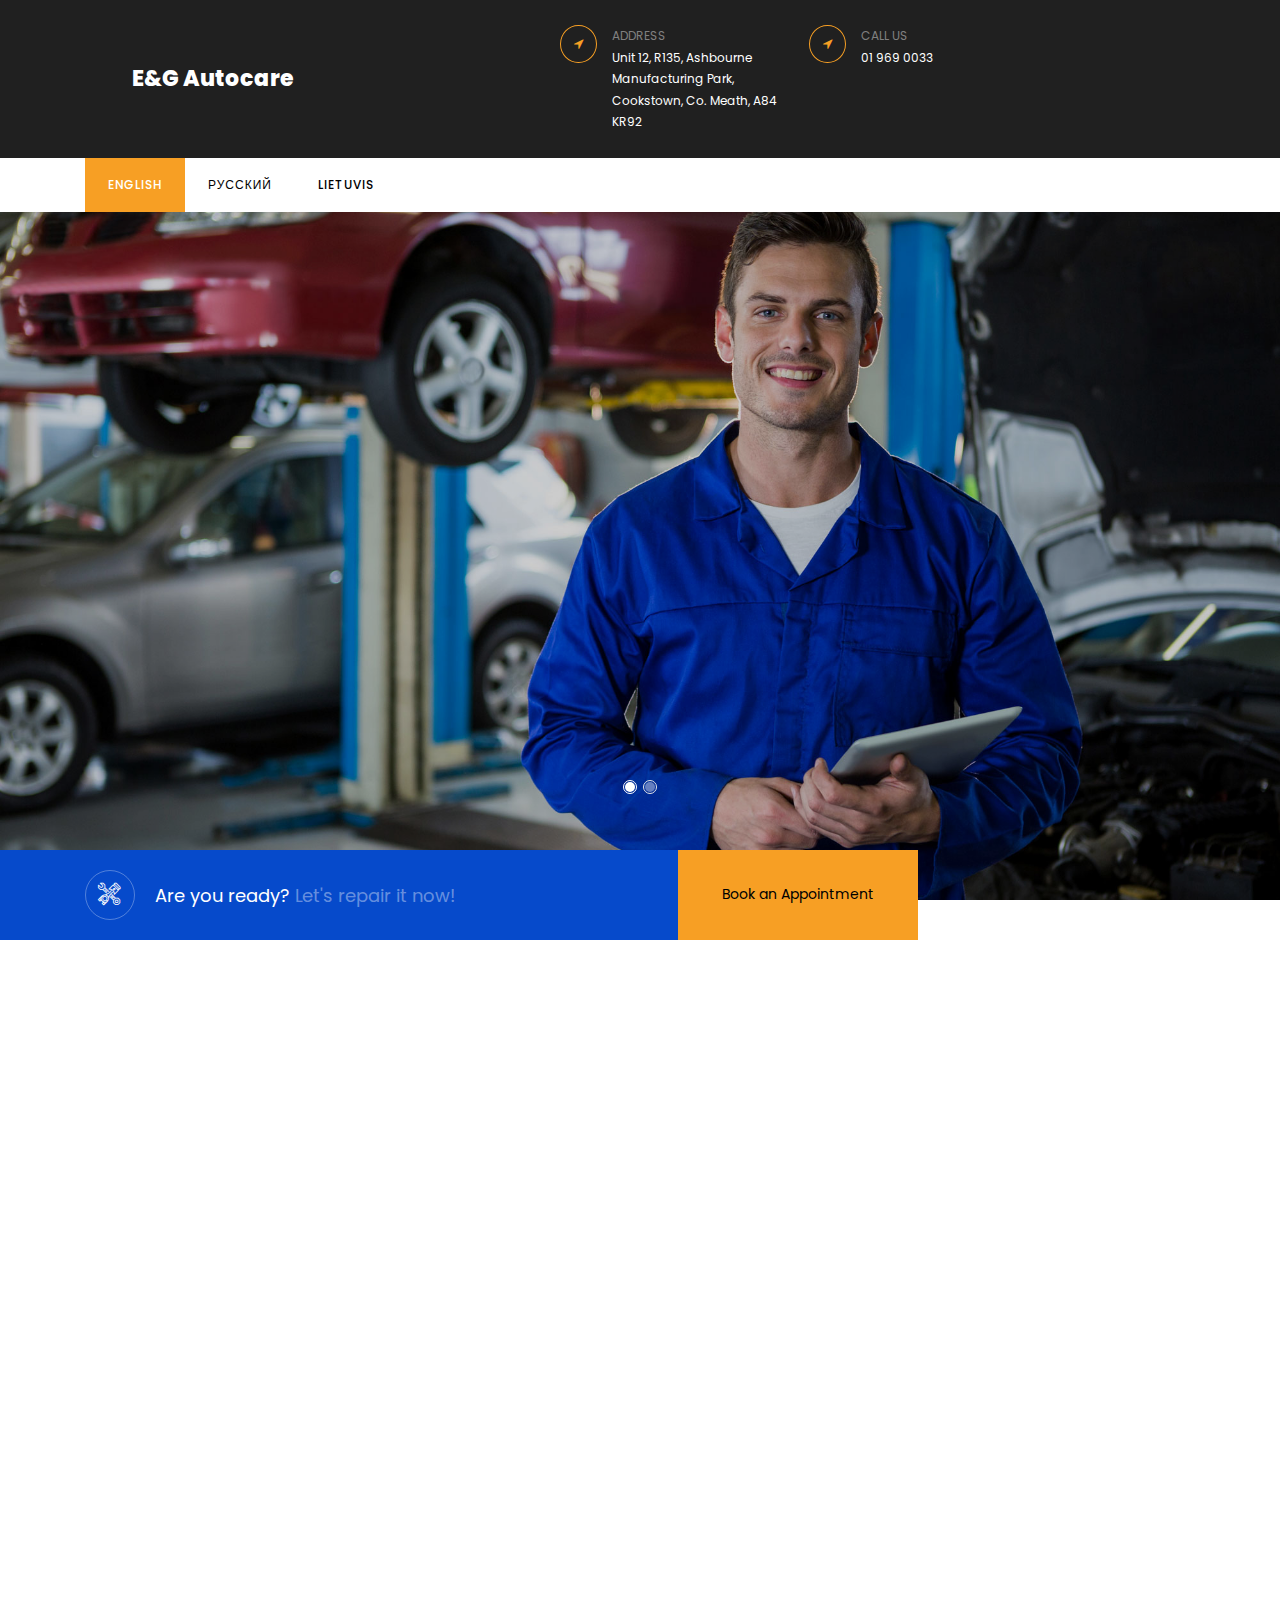
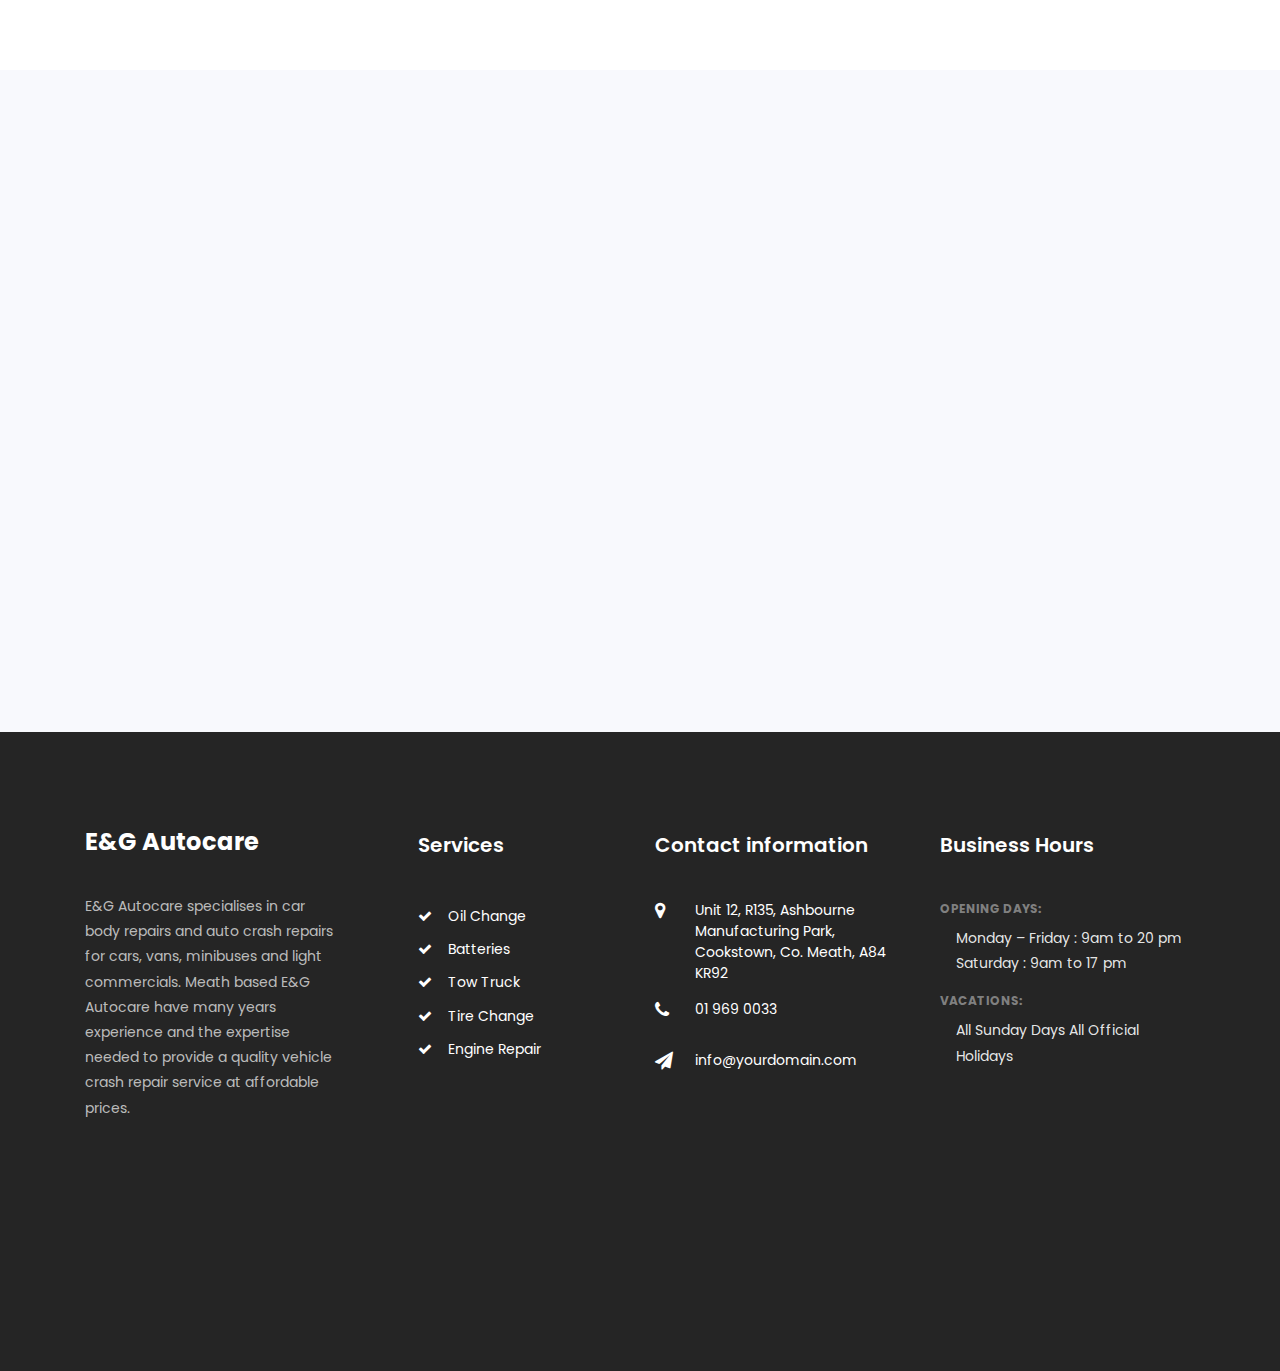
==== lt.html @ 40958129 "Add files via upload" ====
<!DOCTYPE html>
<html lang="en">
  <head>
    <title>E&G Autocare</title>
    <meta charset="utf-8">
    <meta name="viewport" content="width=device-width, initial-scale=1, shrink-to-fit=no">

    <link href="https://fonts.googleapis.com/css?family=Poppins:300,400,500,600,700,800,900&display=swap" rel="stylesheet">

    <link rel="stylesheet" href="https://stackpath.bootstrapcdn.com/font-awesome/4.7.0/css/font-awesome.min.css">

    <link rel="stylesheet" href="css/animate.css">

    <link rel="stylesheet" href="css/owl.carousel.min.css">
    <link rel="stylesheet" href="css/owl.theme.default.min.css">
    <link rel="stylesheet" href="css/magnific-popup.css">

    <link rel="stylesheet" href="css/bootstrap-datepicker.css">
    <link rel="stylesheet" href="css/jquery.timepicker.css">

    <link rel="stylesheet" href="css/flaticon.css">
    <link rel="stylesheet" href="css/style.css">
  </head>
  <body>
		<div class="wrap">
	    <div class="container">
				<div class="row justify-content-between">
					<div class="col-md-3 d-flex align-items-center">
						<a class="navbar-brand" href="index.html">E&G Autocare</a>
					</div>
					<div class="col-md-7">
						<div class="row">
							<div class="col">
								<div class="top-wrap d-flex">
									<div class="icon d-flex align-items-center justify-content-center"><span class="fa fa-location-arrow"></span></div>
									<div class="text"><span>Address</span><span><a href='https://goo.gl/maps/9Mrf3daFAaw9aWDd7' style="color: #ffffff;">Unit 12, R135, Ashbourne Manufacturing Park, Cookstown, Co. Meath, A84 KR92</a></span></div>
								</div>
							</div>
							<div class="col">
								<div class="top-wrap d-flex">
									<div class="icon d-flex align-items-center justify-content-center"><span class="fa fa-location-arrow"></span></div>
									<!-- <div class="text"><span>Call us</span><span>+353 868 786 309</span></div> -->
                  <div class="text"><span>Call us</span><span><a href="tel:+353019690033" style="color: #ffffff;">01 969 0033</a></span></div>
								</div>
							</div>
							<div class="col-md-3 d-flex justify-content-end align-items-center">
								<div class="social-media">
					    		<p class="mb-0 d-flex">
					    			<!-- <a href="#" class="d-flex align-items-center justify-content-center"><span class="fa fa-facebook"><i class="sr-only">Facebook</i></span></a>
					    			<a href="#" class="d-flex align-items-center justify-content-center"><span class="fa fa-twitter"><i class="sr-only">Twitter</i></span></a>
					    			<a href="#" class="d-flex align-items-center justify-content-center"><span class="fa fa-instagram"><i class="sr-only">Instagram</i></span></a>
					    			<a href="#" class="d-flex align-items-center justify-content-center"><span class="fa fa-dribbble"><i class="sr-only">Dribbble</i></span></a> -->
					    		</p>
				        </div>
							</div>
						</div>
					</div>
				</div>
			</div>
      <nav class="navbar navbar-expand-lg navbar-dark ftco_navbar bg-dark ftco-navbar-light" id="ftco-navbar">
      <div class="container">

        <button class="navbar-toggler" type="button" data-toggle="collapse" data-target="#ftco-nav" aria-controls="ftco-nav" aria-expanded="false" aria-label="Toggle navigation">
          <span class="fa fa-bars"></span> Language
        </button>
        <!-- <form action="#" class="searchform order-lg-last">
          <div class="form-group d-flex">
            <input type="text" class="form-control pl-3" placeholder="Search">
            <button type="submit" placeholder="" class="form-control search"><span class="fa fa-search"></span></button>
          </div>
        </form> -->
        <div class="collapse navbar-collapse" id="ftco-nav">
          <ul class="navbar-nav mr-auto">
            <li class="nav-item active"><a href="index.html" class="nav-link">English</a></li>
            <li class="nav-item"><a href="ru.html" class="nav-link">Русский</a></li>
            <li class="nav-item"><a href="lt.html" class="nav-link">Lietuvis</a></li>
<!--            <li class="nav-item"><a href="project.html" class="nav-link">Project</a></li>
            <li class="nav-item"><a href="blog.html" class="nav-link">Blog</a></li>
            <li class="nav-item"><a href="contact.html" class="nav-link">Contact</a></li> -->
          </ul>
        </div>
      </div>
    </nav>
		</div>

    <div class=main_content>
    <div class="hero-wrap">
	    <div class="home-slider owl-carousel">
	      <div class="slider-item" style="background-image:url(images/bg_1.jpg);">
	      	<div class="overlay"></div>
	        <div class="container">
	          <div class="row no-gutters slider-text align-items-center justify-content-start">
		          <div class="col-md-6 ftco-animate">
		          	<div class="text w-100">
		          		<h2>We are best car repair services</h2>
			            <h1 class="mb-4">Make your car last longer</h1>
			            <p><a href="tel:+353868786309" class="btn btn-primary">Book an appointment</a></p>
		            </div>
		          </div>
		        </div>
	        </div>
	      </div>

	      <div class="slider-item" style="background-image:url(images/bg_2.jpg);">
	      	<div class="overlay"></div>
	        <div class="container">
	          <div class="row no-gutters slider-text align-items-center justify-content-start">
		          <div class="col-md-6 ftco-animate">
		          	<div class="text w-100">
		          		<h2>We care about your car</h2>
			            <h1 class="mb-4">It's time to come to repair your car</h1>
			            <p><a href="tel:+353868786309" class="btn btn-primary">Book an appointment</a></p>
		            </div>
		          </div>
		        </div>
	        </div>
	      </div>
	    </div>
	  </div>

		<section class="intro">
			<div class="container intro-wrap">
				<div class="row no-gutters">
					<div class="col-md-12 col-lg-9 bg-intro d-sm-flex align-items-center align-items-stretch">
						<div class="intro-box d-flex align-items-center">
							<div class="icon d-flex align-items-center justify-content-center">
								<i class="flaticon-repair"></i>
							</div>
							<h2 class="mb-0">Are you ready? <span>Let's repair it now!</span></h2>
						</div>
						<a href="tel:+353868786309" class="bg-primary btn-custom d-flex align-items-center"><span>Book an Appointment</span></a>
					</div>
				</div>
			</div>
		</section>

    <section class="ftco-section">
    	<div class="container">
    		<div class="row justify-content-center pb-5 mb-3">
          <div class="col-md-7 heading-section text-center ftco-animate">
          	<!-- <span class="subheading">We offer Services</span> -->
            <h2>Our car services</h2>
          </div>
        </div>
    		<div class="row">
          <div class="col-md-4 services ftco-animate">
            <div class="d-block d-flex">
              <div class="icon d-flex justify-content-center align-items-center">
            		<span class="flaticon-car-service"></span>
              </div>
              <div class="media-body pl-3">
                <h3 class="heading">Oil change</h3>
                <p>Even the all-powerful Pointing has no control about the blind texts it is an almost unorthographic.</p>
                <p><a href="tel:+353868786309" class="btn-custom">Book now</a></p>
              </div>
            </div>
            <div class="d-block d-flex">
              <div class="icon d-flex justify-content-center align-items-center">
            		<span class="flaticon-tyre"></span>
              </div>
              <div class="media-body pl-3">
                <h3 class="heading">Tyre Change</h3>
                <p>E&G Autocare tyre services Ashbourne include, tyre fitting, new tyre sales, part worn tyres, replacing tyres, tyres for cars, tyres for vans and light commercial tyres.</p>
                <p><a href="tel:+353868786309" class="btn-custom">Book now</a></p>
              </div>
            </div>

          </div>
          <div class="col-md-4 services ftco-animate">
            <div class="d-block d-flex">
              <div class="icon d-flex justify-content-center align-items-center">
            		<span class="flaticon-battery"></span>
              </div>
              <div class="media-body pl-3">
                <h3 class="heading">Batteries</h3>
                <p>Even the all-powerful Pointing has no control about the blind texts it is an almost unorthographic.</p>
                <p><a href="tel:+353868786309" class="btn-custom">Book now</a></p>
              </div>
            </div>
            <div class="d-block d-flex">
              <div class="icon d-flex justify-content-center align-items-center">
            		<span class="flaticon-car-engine"></span>
              </div>
              <div class="media-body pl-3">
                <h3 class="heading">Engine & Body Repair</h3>
                <p>E&G Autocare have all the latest auto repair equipment needed for all types of major and minor car body and engine repairs, equipment includes dent pullers and car jigs.</p>
                <p><a href="tel:+353868786309" class="btn-custom">Book now</a></p>
              </div>
            </div>
          </div>

          <div class="col-md-4 services ftco-animate">
            <div class="d-block d-flex">
              <div class="icon d-flex justify-content-center align-items-center">
            		<span class="flaticon-tyre"></span>
              </div>
              <div class="media-body pl-3">
                <h3 class="heading">PRE NCT Test</h3>
                <p>Even the all-powerful Pointing has no control about the blind texts it is an almost unorthographic.</p>
                <p><a href="tel:+353868786309" class="btn-custom">Book now</a></p>
              </div>
            </div>
            <div class="d-block d-flex">
              <div class="icon d-flex justify-content-center align-items-center">
            		<span class="flaticon-repair"></span>
              </div>
              <div class="media-body pl-3">
                <h3 class="heading">Car Maintenance</h3>
                <p>Even the all-powerful Pointing has no control about the blind texts it is an almost unorthographic.</p>
                <p><a href="tel:+353868786309" class="btn-custom">Book now</a></p>
              </div>
            </div>
          </div>
        </div>
    	</div>
    </section>

    <!-- <section class="ftco-section ftco-no-pt ftco-no-pb bg-light">
    	<div class="container">
    		<div class="row d-flex no-gutters">
    			<div class="col-md-6 d-flex">
    				<div class="img img-video d-flex align-self-stretch align-items-center justify-content-center mb-4 mb-sm-0" style="background-image:url(images/about.jpg);">
    					<a href="https://vimeo.com/45830194" class="icon-video popup-vimeo d-flex justify-content-center align-items-center">
    						<span class="fa fa-play"></span>
    					</a>
    				</div>
    			</div>
    			<div class="col-md-6 pl-md-5">
    				<div class="row justify-content-start py-5">
		          <div class="col-md-12 heading-section ftco-animate">
		          	<span class="subheading">Welcome to Autorepair</span>
		            <h2 class="mb-4">We help more than 45 years serving customer car</h2>
		            <p>Far far away, behind the word mountains, far from the countries Vokalia and Consonantia, there live the blind texts. Separated they live in Bookmarksgrove right at the coast of the Semantics, a large language ocean. A small river named Duden flows by their place and supplies it with the necessary regelialia. It is a paradisematic country, in which roasted parts of sentences fly into your mouth.
                </p>
		            <div class="tabulation-2 mt-4">
									<ul class="nav nav-pills nav-fill d-md-flex d-block">
									  <li class="nav-item mb-md-0 mb-2">
									    <a class="nav-link active py-2" data-toggle="tab" href="#home1">Our Mission</a>
									  </li>
									  <li class="nav-item px-lg-2 mb-md-0 mb-2">
									    <a class="nav-link py-2" data-toggle="tab" href="#home2">Our Vision</a>
									  </li>
									  <li class="nav-item">
									    <a class="nav-link py-2 mb-md-0 mb-2" data-toggle="tab" href="#home3">Our Value</a>
									  </li>
									</ul>
									<div class="tab-content rounded mt-2">
									  <div class="tab-pane container p-0 active" id="home1">
									  	<p>Far far away, behind the word mountains, far from the countries Vokalia and Consonantia, there live the blind texts. Separated they live in Bookmarksgrove right at the coast of the Semantics, a large language ocean.</p>
									  </div>
									  <div class="tab-pane container p-0 fade" id="home2">
									  	<p>Far far away, behind the word mountains, far from the countries Vokalia and Consonantia, there live the blind texts. Separated they live in Bookmarksgrove right at the coast of the Semantics, a large language ocean.</p>
									  </div>
									  <div class="tab-pane container p-0 fade" id="home3">
									  	<p>Far far away, behind the word mountains, far from the countries Vokalia and Consonantia, there live the blind texts. Separated they live in Bookmarksgrove right at the coast of the Semantics, a large language ocean.</p>
									  </div>
									</div>
								</div>
		          </div>
		        </div>
	        </div>
        </div>
    	</div>
    </section> -->

    <!-- <section class="ftco-counter" id="section-counter">
    	<div class="container">
				<div class="row">
          <div class="col-md-6 col-lg-3 d-flex justify-content-center counter-wrap ftco-animate">
            <div class="block-18 text-center">
              <div class="text">
                <strong class="number" data-number="45">0</strong>
              </div>
              <div class="text">
              	<span>Years of Experienced</span>
              </div>
            </div>
          </div>
          <div class="col-md-6 col-lg-3 d-flex justify-content-center counter-wrap ftco-animate">
            <div class="block-18 text-center">
              <div class="text">
                <strong class="number" data-number="8500">0</strong>
              </div>
              <div class="text">
              	<span>Project completed</span>
              </div>
            </div>
          </div>
          <div class="col-md-6 col-lg-3 d-flex justify-content-center counter-wrap ftco-animate">
            <div class="block-18 text-center">
              <div class="text">
                <strong class="number" data-number="2342">0</strong>
              </div>
              <div class="text">
              	<span>Happy Customers</span>
              </div>
            </div>
          </div>
          <div class="col-md-6 col-lg-3 d-flex justify-content-center counter-wrap ftco-animate">
            <div class="block-18 text-center">
              <div class="text">
                <strong class="number" data-number="30">0</strong>
              </div>
              <div class="text">
              	<span>Award Winning</span>
              </div>
            </div>
          </div>
        </div>
    	</div>
    </section> -->

		<!-- <section class="ftco-appointment ftco-section ftco-no-pt ftco-no-pb img" style="background-image: url(images/bg_3.jpg);">
			<div class="overlay"></div>
    	<div class="container">
    		<div class="row d-md-flex justify-content-end">
    			<div class="col-md-12 col-lg-6 half p-3 py-5 pl-lg-5 ftco-animate heading-section heading-section-white">
    				<span class="subheading">Booking an Appointment</span>
    				<h2 class="mb-4">Free Consultation</h2>
    				<form action="#" class="appointment">
    					<div class="row">
    						<div class="col-md-12">
									<div class="form-group">
			    					<div class="form-field">
	          					<div class="select-wrap">
	                      <div class="icon"><span class="fa fa-chevron-down"></span></div>
	                      <select name="" id="" class="form-control">
	                      	<option value="">Select services</option>
	                        <option value="">Change Oil</option>
	                        <option value="">Engine Repair</option>
	                        <option value="">Battery Replace</option>
	                        <option value="">Change Tire</option>
	                        <option value="">Tow Truck</option>
	                      </select>
	                    </div>
			              </div>
			    				</div>
								</div>
								<div class="col-md-6">
									<div class="form-group">
			              <input type="text" class="form-control" placeholder="Your Name">
			            </div>
								</div>
								<div class="col-md-6">
									<div class="form-group">
			              <input type="text" class="form-control" placeholder="Vehicle number">
			            </div>
								</div>
								<div class="col-md-6">
									<div class="form-group">
			    					<div class="input-wrap">
			            		<div class="icon"><span class="fa fa-calendar"></span></div>
			            		<input type="text" class="form-control appointment_date" placeholder="Date">
		            		</div>
			    				</div>
								</div>
								<div class="col-md-6">
									<div class="form-group">
			    					<div class="input-wrap">
			            		<div class="icon"><span class="fa fa-clock-o"></span></div>
			            		<input type="text" class="form-control appointment_time" placeholder="Time">
		            		</div>
			    				</div>
								</div>
								<div class="col-md-12">
									<div class="form-group">
			              <textarea name="" id="" cols="30" rows="7" class="form-control" placeholder="Message"></textarea>
			            </div>
								</div>
								<div class="col-md-12">
									<div class="form-group">
			              <input type="submit" value="Send message" class="btn btn-dark py-3 px-4">
			            </div>
								</div>
    					</div>
	          </form>
    			</div>
    		</div>
    	</div>
    </section> -->

    <!-- <section class="ftco-section testimony-section bg-light">
      <div class="container">
        <div class="row justify-content-center pb-5 mb-3">
          <div class="col-md-7 heading-section heading-section-white text-center ftco-animate">
          	<span class="subheading">Testimonies</span>
            <h2>Happy Clients &amp; Feedbacks</h2>
          </div>
        </div>
        <div class="row ftco-animate">
          <div class="col-md-12">
            <div class="carousel-testimony owl-carousel ftco-owl">
              <div class="item">
                <div class="testimony-wrap py-4">
                	<div class="icon d-flex align-items-center justify-content-center"><span class="fa fa-quote-left"></span></div>
                  <div class="text">
                    <p class="mb-4">Far far away, behind the word mountains, far from the countries Vokalia and Consonantia, there live the blind texts.</p>
                    <div class="d-flex align-items-center">
                    	<div class="user-img" style="background-image: url(images/person_1.jpg)"></div>
                    	<div class="pl-3">
		                    <p class="name">Roger Scott</p>
		                    <span class="position">Marketing Manager</span>
		                  </div>
	                  </div>
                  </div>
                </div>
              </div>
              <div class="item">
                <div class="testimony-wrap py-4">
                	<div class="icon d-flex align-items-center justify-content-center"><span class="fa fa-quote-left"></span></div>
                  <div class="text">
                    <p class="mb-4">Far far away, behind the word mountains, far from the countries Vokalia and Consonantia, there live the blind texts.</p>
                    <div class="d-flex align-items-center">
                    	<div class="user-img" style="background-image: url(images/person_2.jpg)"></div>
                    	<div class="pl-3">
		                    <p class="name">Roger Scott</p>
		                    <span class="position">Marketing Manager</span>
		                  </div>
	                  </div>
                  </div>
                </div>
              </div>
              <div class="item">
                <div class="testimony-wrap py-4">
                	<div class="icon d-flex align-items-center justify-content-center"><span class="fa fa-quote-left"></span></div>
                  <div class="text">
                    <p class="mb-4">Far far away, behind the word mountains, far from the countries Vokalia and Consonantia, there live the blind texts.</p>
                    <div class="d-flex align-items-center">
                    	<div class="user-img" style="background-image: url(images/person_3.jpg)"></div>
                    	<div class="pl-3">
		                    <p class="name">Roger Scott</p>
		                    <span class="position">Marketing Manager</span>
		                  </div>
	                  </div>
                  </div>
                </div>
              </div>
              <div class="item">
                <div class="testimony-wrap py-4">
                	<div class="icon d-flex align-items-center justify-content-center"><span class="fa fa-quote-left"></span></div>
                  <div class="text">
                    <p class="mb-4">Far far away, behind the word mountains, far from the countries Vokalia and Consonantia, there live the blind texts.</p>
                    <div class="d-flex align-items-center">
                    	<div class="user-img" style="background-image: url(images/person_1.jpg)"></div>
                    	<div class="pl-3">
		                    <p class="name">Roger Scott</p>
		                    <span class="position">Marketing Manager</span>
		                  </div>
	                  </div>
                  </div>
                </div>
              </div>
              <div class="item">
                <div class="testimony-wrap py-4">
                	<div class="icon d-flex align-items-center justify-content-center"><span class="fa fa-quote-left"></span></div>
                  <div class="text">
                    <p class="mb-4">Far far away, behind the word mountains, far from the countries Vokalia and Consonantia, there live the blind texts.</p>
                    <div class="d-flex align-items-center">
                    	<div class="user-img" style="background-image: url(images/person_2.jpg)"></div>
                    	<div class="pl-3">
		                    <p class="name">Roger Scott</p>
		                    <span class="position">Marketing Manager</span>
		                  </div>
	                  </div>
                  </div>
                </div>
              </div>
            </div>
          </div>
        </div>
      </div>
    </section> -->

		<!-- <section class="ftco-section">
      <div class="container">
        <div class="row justify-content-center pb-5 mb-3">
          <div class="col-md-7 heading-section text-center ftco-animate">
          	<span class="subheading">News &amp; Blog</span>
            <h2>Latest news from our blog</h2>
          </div>
        </div>
        <div class="row d-flex">
          <div class="col-md-4 d-flex ftco-animate">
            <div class="blog-entry align-self-stretch">
              <a href="blog-single.html" class="block-20 rounded" style="background-image: url('images/image_1.jpg');">
              </a>
              <div class="text mt-3">
              	<div class="posted mb-3 d-flex">
              		<div class="img author" style="background-image: url(images/person_2.jpg);"></div>
              		<div class="desc pl-3">
              			<span>Posted by John doe</span>
              			<span>24 February 2020</span>
              		</div>
              	</div>
                <h3 class="heading"><a href="#">Best wheel alignment &amp; air conditioning</a></h3>
              </div>
            </div>
          </div>
          <div class="col-md-4 d-flex ftco-animate">
            <div class="blog-entry align-self-stretch">
              <a href="blog-single.html" class="block-20 rounded" style="background-image: url('images/image_2.jpg');">
              </a>
              <div class="text mt-3">
              	<div class="posted mb-3 d-flex">
              		<div class="img author" style="background-image: url(images/person_3.jpg);"></div>
              		<div class="desc pl-3">
              			<span>Posted by John doe</span>
              			<span>24 February 2020</span>
              		</div>
              	</div>
                <h3 class="heading"><a href="#">Best wheel alignment &amp; air conditioning</a></h3>
              </div>
            </div>
          </div>
          <div class="col-md-4 d-flex ftco-animate">
            <div class="blog-entry align-self-stretch">
              <a href="blog-single.html" class="block-20 rounded" style="background-image: url('images/image_3.jpg');">
              </a>
              <div class="text mt-3">
              	<div class="posted mb-3 d-flex">
              		<div class="img author" style="background-image: url(images/person_1.jpg);"></div>
              		<div class="desc pl-3">
              			<span>Posted by John doe</span>
              			<span>24 February 2020</span>
              		</div>
              	</div>
                <h3 class="heading"><a href="#">Best wheel alignment &amp; air conditioning</a></h3>
              </div>
            </div>
          </div>
        </div>
      </div>
    </section> -->

    <section class="ftco-section bg-light">
    	<div class="container">
    		<div class="row justify-content-center pb-5 mb-3">
          <div class="col-md-7 heading-section text-center ftco-animate">
          	<!-- <span class="subheading">Price &amp; Plans</span> -->
            <h2>Pricing</h2>
          </div>
        </div>
    		<div class="row">
    			<div class="col-md-6 col-lg-3 ftco-animate">
	          <div class="block-7">
	            <div class="text-center">
            	<span class="excerpt d-block">First PMS</span>
	            <span class="price"><sup>€</sup> <span class="number">78.98</span></span>

	            <div class="pricing-text">
	              <p>A small river named Duden flows by their place and supplies it with the necessary regelialia.</p>
	            </div>

	            <a href="tel:+353868786309" class="btn btn-secondary d-block px-2 py-3">Book now</a>
	            </div>
	          </div>
	        </div>
	        <div class="col-md-6 col-lg-3 ftco-animate">
	          <div class="block-7">
	            <div class="text-center">
            	<span class="excerpt d-block">Engine Diagnostics</span>
	            <span class="price"><sup>€</sup> <span class="number">83.75</span></span>

	            <div class="pricing-text">
	              <p>A small river named Duden flows by their place and supplies it with the necessary regelialia.</p>
	            </div>

	            <a href="tel:+353868786309" class="btn btn-secondary d-block px-2 py-3">Book now</a>
	            </div>
	          </div>
	        </div>
	        <div class="col-md-6 col-lg-3 ftco-animate">
	          <div class="block-7">
	            <div class="text-center">
            	<span class="excerpt d-block">Tow Truck</span>
	            <span class="price"><sup>€</sup> <span class="number">85.00</span></span>

	            <div class="pricing-text">
	              <p>A small river named Duden flows by their place and supplies it with the necessary regelialia.</p>
	            </div>

	            <a href="tel:+353868786309" class="btn btn-secondary d-block px-2 py-3">Book now</a>
	            </div>
	          </div>
	        </div>
	        <div class="col-md-6 col-lg-3 ftco-animate">
	          <div class="block-7">
	            <div class="text-center">
            	<span class="excerpt d-block">Car Wash</span>
	            <span class="price"><sup>€</sup> <span class="number">30.50</span></span>

	            <div class="pricing-text">
	              <p>A small river named Duden flows by their place and supplies it with the necessary regelialia.</p>
	            </div>

	            <a href="tel:+353868786309" class="btn btn-secondary d-block px-2 py-3">Book now</a>
	            </div>
	          </div>
	        </div>
	      </div>
    	</div>
    </section>
  </div>
   <!--  <section class="ftco-section ftco-no-pb">
			<div class="container">
				<div class="row justify-content-center pb-5 mb-3">
          <div class="col-md-7 heading-section text-center ftco-animate">
          	<span class="subheading">Projects</span>
            <h2>Done Projects</h2>
          </div>
        </div>
			</div>
			<div class="container-fluid px-md-0">
				<div class="row no-gutters">
          <div class="col-md-3 ftco-animate">
            <div class="work img d-flex align-items-end" style="background-image: url(images/work-1.jpg);">
            	<a href="images/work-1.jpg" class="icon image-popup d-flex justify-content-center align-items-center">
	    					<span class="fa fa-expand"></span>
	    				</a>
            	<div class="desc w-100 px-4">
	              <div class="text w-100 mb-3">
	              	<span>Engine</span>
	              	<h2><a href="work-single.html">Engine Testing Complated</a></h2>
	              </div>
              </div>
            </div>
          </div>
          <div class="col-md-3 ftco-animate">
            <div class="work img d-flex align-items-end" style="background-image: url(images/work-2.jpg);">
            	<a href="images/work-2.jpg" class="icon image-popup d-flex justify-content-center align-items-center">
	    					<span class="fa fa-expand"></span>
	    				</a>
            	<div class="desc w-100 px-4">
	              <div class="text w-100 mb-3">
	              	<span>Oil Change</span>
	              	<h2><a href="work-single.html">Change Oil Completed</a></h2>
	              </div>
              </div>
            </div>
          </div>
          <div class="col-md-3 ftco-animate">
            <div class="work img d-flex align-items-end" style="background-image: url(images/work-3.jpg);">
            	<a href="images/work-3.jpg" class="icon image-popup d-flex justify-content-center align-items-center">
	    					<span class="fa fa-expand"></span>
	    				</a>
            	<div class="desc w-100 px-4">
	              <div class="text w-100 mb-3">
	              	<span>Engine</span>
	              	<h2><a href="work-single.html">Engine Diagnostics</a></h2>
	              </div>
              </div>
            </div>
          </div>

          <div class="col-md-3 ftco-animate">
            <div class="work img d-flex align-items-end" style="background-image: url(images/work-4.jpg);">
            	<a href="images/work-4.jpg" class="icon image-popup d-flex justify-content-center align-items-center">
	    					<span class="fa fa-expand"></span>
	    				</a>
            	<div class="desc w-100 px-4">
	              <div class="text w-100 mb-3">
	              	<span>Tire</span>
	              	<h2><a href="work-single.html">Tire Change</a></h2>
	              </div>
              </div>
            </div>
          </div>
        </div>
			</div>
		</section> -->

    <footer class="footer ftco-section">
      <div class="container">
        <div class="row mb-5">
          <div class="col-md-6 col-lg">
            <div class="ftco-footer-widget mb-4">
              <h2 class="logo"><a href="#">E&G Autocare</a></h2>
              <p>E&G Autocare specialises in car body repairs and auto crash repairs for cars, vans, minibuses and light commercials.
                  Meath based E&G Autocare have many years experience and the expertise needed to provide a quality vehicle crash repair service at affordable prices.</p>
              <ul class="ftco-footer-social list-unstyled float-md-left float-lft mt-4">
                <li class="ftco-animate"><a href="#"><span class="fa fa-twitter"></span></a></li>
                <li class="ftco-animate"><a href="#"><span class="fa fa-facebook"></span></a></li>
                <li class="ftco-animate"><a href="#"><span class="fa fa-instagram"></span></a></li>
              </ul>
            </div>
          </div>
          <div class="col-md-6 col-lg">
            <div class="ftco-footer-widget mb-4 ml-md-5">
              <h2 class="ftco-heading-2">Services</h2>
              <ul class="list-unstyled">
                <li><a href="#" class="py-1 d-block"><span class="fa fa-check mr-3"></span>Oil Change</a></li>
                <li><a href="#" class="py-1 d-block"><span class="fa fa-check mr-3"></span>Batteries</a></li>
                <li><a href="#" class="py-1 d-block"><span class="fa fa-check mr-3"></span>Tow Truck</a></li>
                <li><a href="#" class="py-1 d-block"><span class="fa fa-check mr-3"></span>Tire Change</a></li>
                <li><a href="#" class="py-1 d-block"><span class="fa fa-check mr-3"></span>Engine Repair</a></li>
              </ul>
            </div>
          </div>
          <div class="col-md-6 col-lg">
            <div class="ftco-footer-widget mb-4">
            	<h2 class="ftco-heading-2">Contact information</h2>
            	<div class="block-23 mb-3">
	              <ul>
	                <li><span class="icon fa fa-map-marker"></span><span class="text"><a href='https://goo.gl/maps/9Mrf3daFAaw9aWDd7'>Unit 12, R135, Ashbourne Manufacturing Park, Cookstown, Co. Meath, A84 KR92</a></span></li>
	                <li><a href="tel:+353019690033"><span class="icon fa fa-phone"></span><span class="text">01 969 0033</span></a></li>
	                <li><a href="#"><span class="icon fa fa-paper-plane"></span><span class="text">info@yourdomain.com</span></a></li>
	              </ul>
	            </div>
            </div>
          </div>
          <div class="col-md-6 col-lg">
             <div class="ftco-footer-widget mb-4">
              <h2 class="ftco-heading-2">Business Hours</h2>
              <div class="opening-hours">
              	<h4>Opening Days:</h4>
              	<p class="pl-3">
              		<span>Monday – Friday : 9am to 20 pm</span>
              		<span>Saturday : 9am to 17 pm</span>
              	</p>
              	<h4>Vacations:</h4>
              	<p class="pl-3">
              		<span>All Sunday Days</span>
              		<span>All Official Holidays</span>
              	</p>
              </div>
            </div>
          </div>
        </div>
        <!-- <div class="row">
          <div class="col-md-12 text-center">

            <p>
  Copyright &copy;<script>document.write(new Date().getFullYear());</script> All rights reserved | This template is made with <i class="fa fa-heart" aria-hidden="true"></i> by <a href="https://colorlib.com" target="_blank">Colorlib</a></p>
          </div>
        </div> -->
      </div>
    </footer>



  <!-- loader -->
  <div id="ftco-loader" class="show fullscreen"><svg class="circular" width="48px" height="48px"><circle class="path-bg" cx="24" cy="24" r="22" fill="none" stroke-width="4" stroke="#eeeeee"/><circle class="path" cx="24" cy="24" r="22" fill="none" stroke-width="4" stroke-miterlimit="10" stroke="#F96D00"/></svg></div>


  <script src="js/jquery.min.js"></script>
  <script src="js/jquery-migrate-3.0.1.min.js"></script>
  <script src="js/popper.min.js"></script>
  <script src="js/bootstrap.min.js"></script>
  <script src="js/jquery.easing.1.3.js"></script>
  <script src="js/jquery.waypoints.min.js"></script>
  <script src="js/jquery.stellar.min.js"></script>
  <script src="js/jquery.animateNumber.min.js"></script>
  <script src="js/bootstrap-datepicker.js"></script>
  <script src="js/jquery.timepicker.min.js"></script>
  <script src="js/owl.carousel.min.js"></script>
  <script src="js/jquery.magnific-popup.min.js"></script>
  <script src="js/scrollax.min.js"></script>
  <!-- <script src="https://maps.googleapis.com/maps/api/js?key=AIzaSyBVWaKrjvy3MaE7SQ74_uJiULgl1JY0H2s&sensor=false"></script>
  <script src="js/google-map.js"></script> -->
  <script src="js/main.js"></script>

  </body>
</html>
---- css/flaticon.css ----
/*
  	Flaticon icon font: Flaticon
  	Creation date: 22/02/2020 23:01
  	*/


@font-face {
  font-family: "Flaticon";
  src: url("../fonts/flaticon/font/Flaticon.eot");
  src: url("../fonts/flaticon/font/Flaticon.eot?#iefix") format("embedded-opentype"),
       url("../fonts/flaticon/font/Flaticon.woff") format("woff"),
       url("../fonts/flaticon/font/Flaticon.ttf") format("truetype"),
       url("../fonts/flaticon/font/Flaticon.svg#Flaticon") format("svg");
  font-weight: normal;
  font-style: normal;
}

@media screen and (-webkit-min-device-pixel-ratio:0) {
  @font-face {
    font-family: "Flaticon";
    src: url("../fonts/flaticon/font/Flaticon.svg#Flaticon") format("svg");
  }
}

[class^="flaticon-"]:before, [class*=" flaticon-"]:before,
[class^="flaticon-"]:after, [class*=" flaticon-"]:after {   
  font-family: Flaticon;
  font-style: normal;
  font-weight: normal;
  font-variant: normal;
  text-transform: none;
  line-height: 1;

  /* Better Font Rendering =========== */
  -webkit-font-smoothing: antialiased;
  -moz-osx-font-smoothing: grayscale;
}

.flaticon-car-service:before { content: "\f100"; }
.flaticon-battery:before { content: "\f101"; }
.flaticon-tyre:before { content: "\f102"; }
.flaticon-tow-truck:before { content: "\f103"; }
.flaticon-car-engine:before { content: "\f104"; }
.flaticon-repair:before { content: "\f105"; }
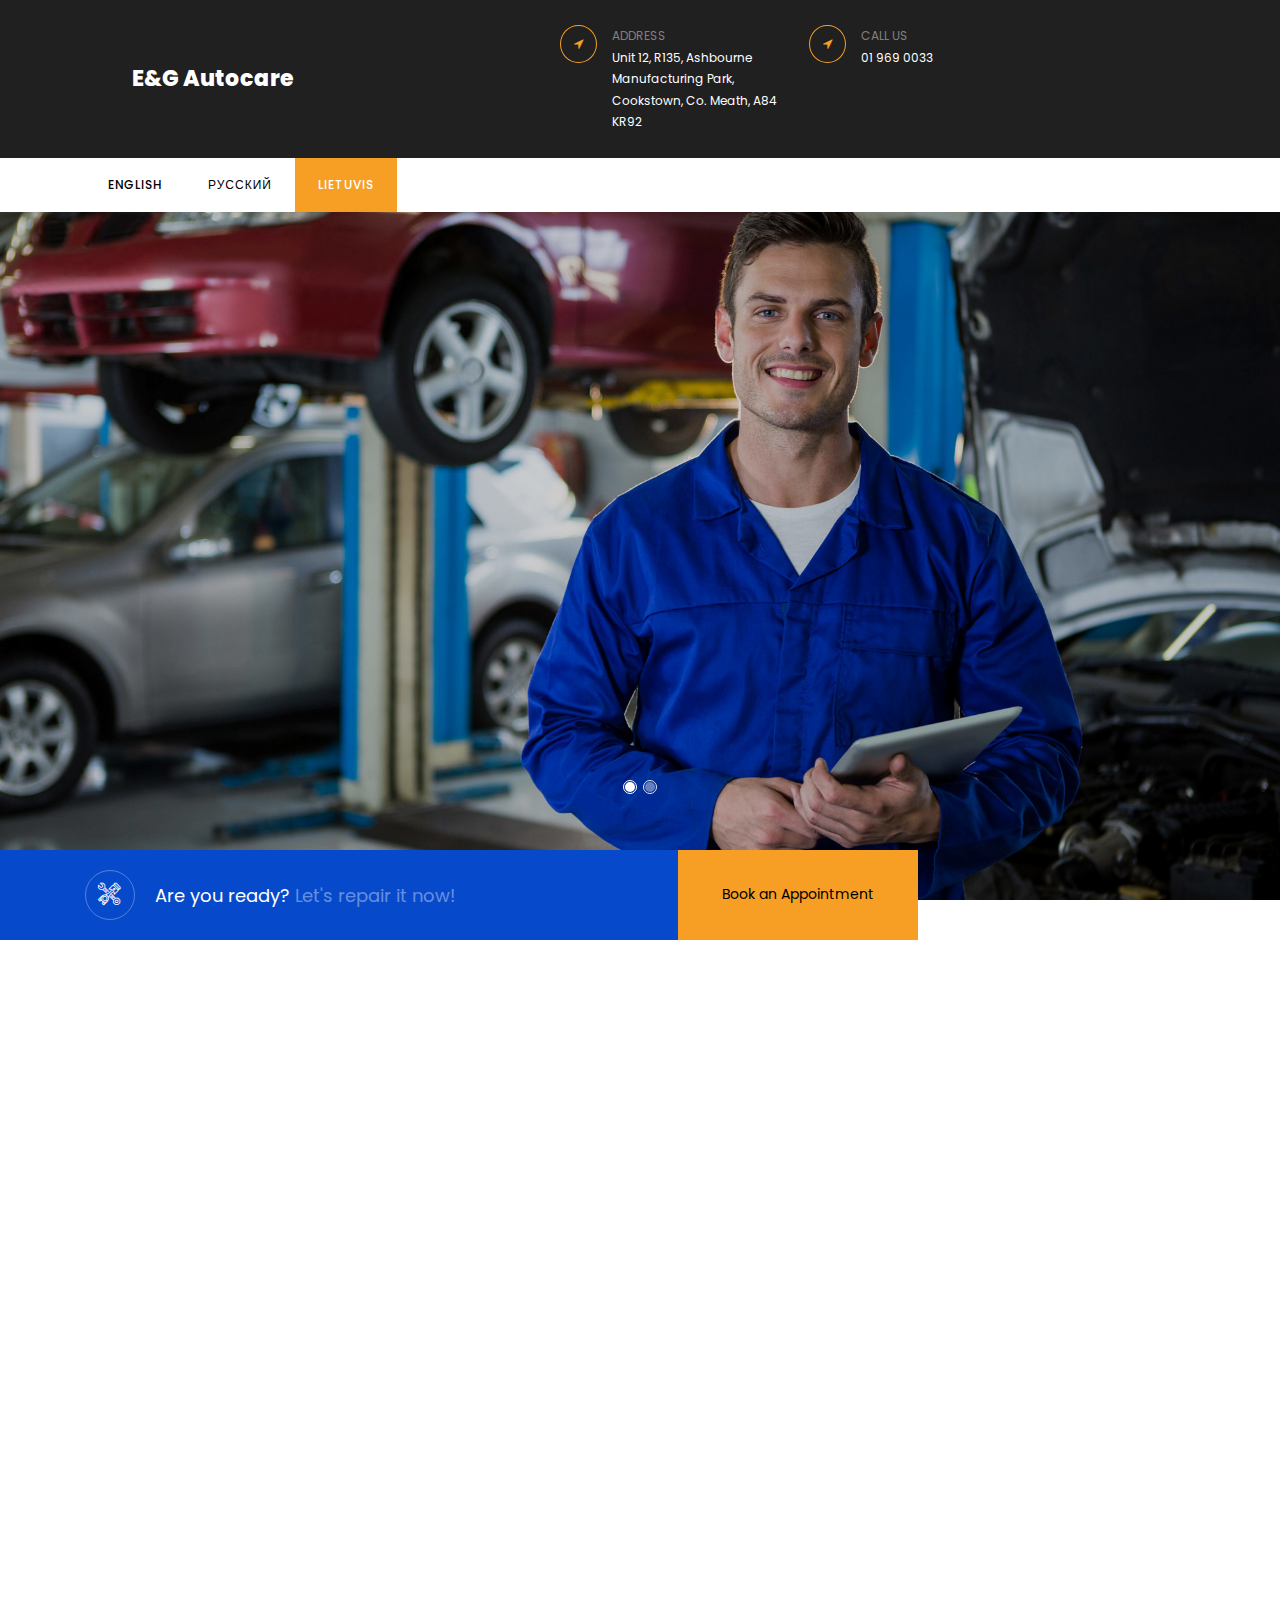
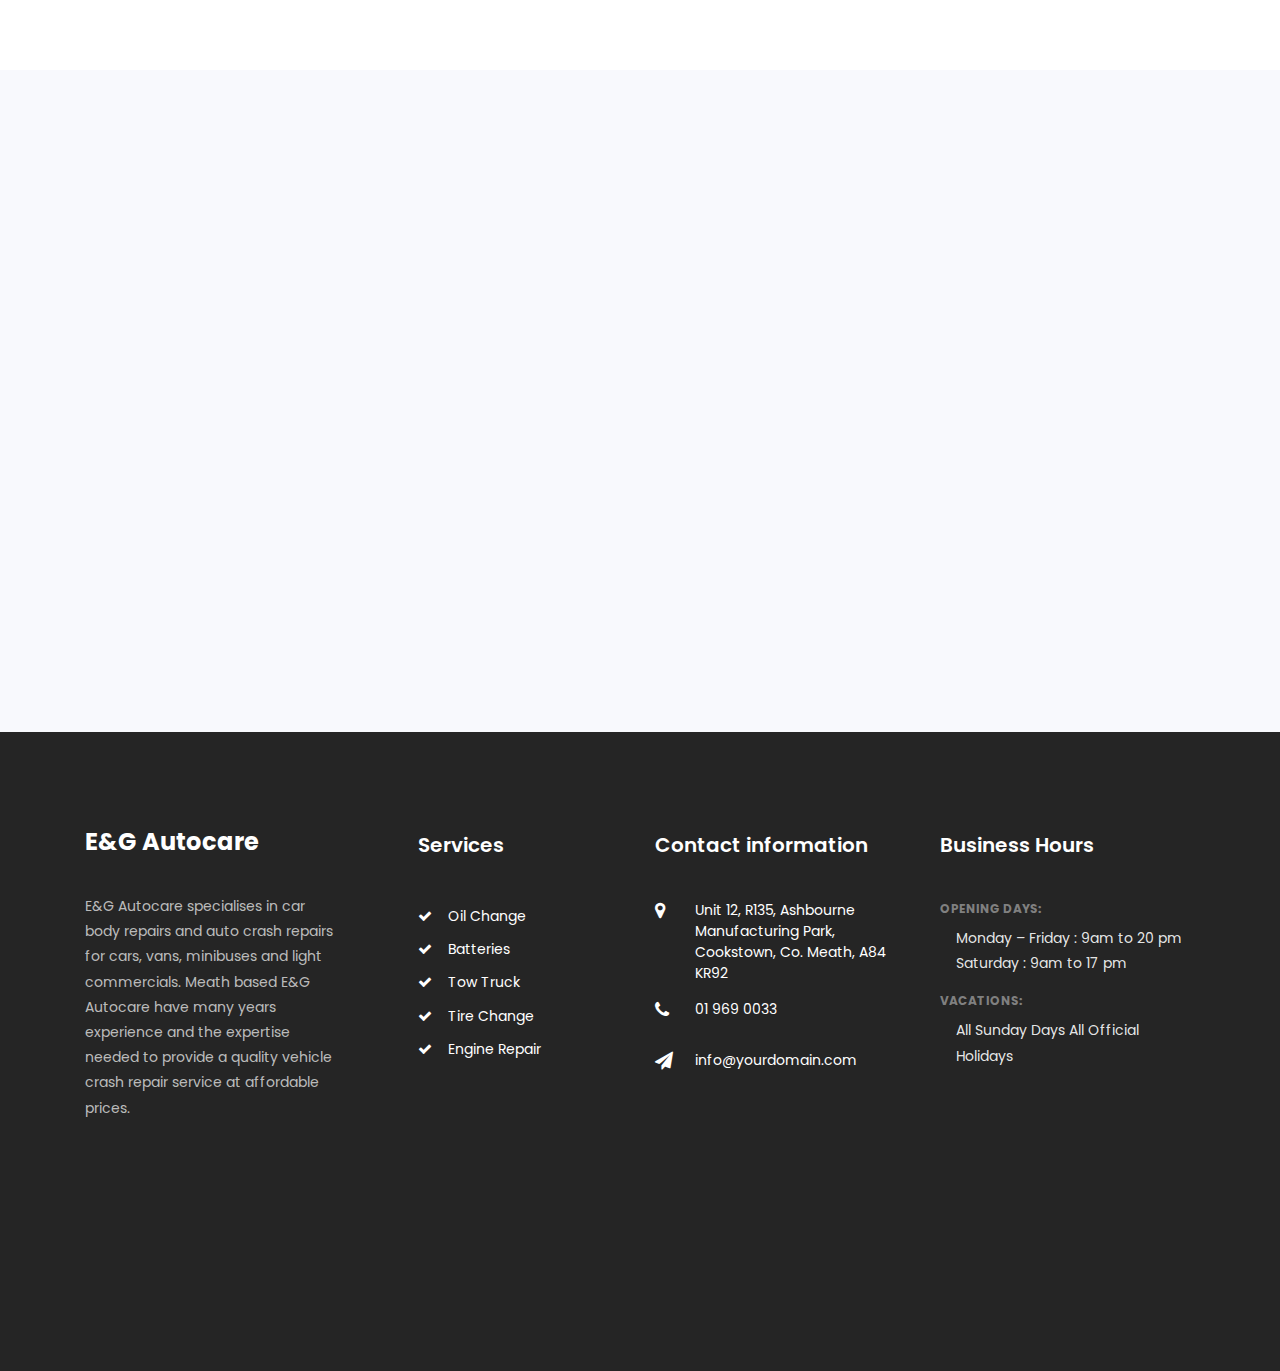
==== commit 29ab94ce: "Add files via upload" ====
--- a/lt.html
+++ b/lt.html
@@ -71,9 +71,9 @@
         </form> -->
         <div class="collapse navbar-collapse" id="ftco-nav">
           <ul class="navbar-nav mr-auto">
-            <li class="nav-item active"><a href="index.html" class="nav-link">English</a></li>
+            <li class="nav-item"><a href="index.html" class="nav-link">English</a></li>
             <li class="nav-item"><a href="ru.html" class="nav-link">Русский</a></li>
-            <li class="nav-item"><a href="lt.html" class="nav-link">Lietuvis</a></li>
+            <li class="nav-item active"><a href="lt.html" class="nav-link">Lietuvis</a></li>
 <!--            <li class="nav-item"><a href="project.html" class="nav-link">Project</a></li>
             <li class="nav-item"><a href="blog.html" class="nav-link">Blog</a></li>
             <li class="nav-item"><a href="contact.html" class="nav-link">Contact</a></li> -->
